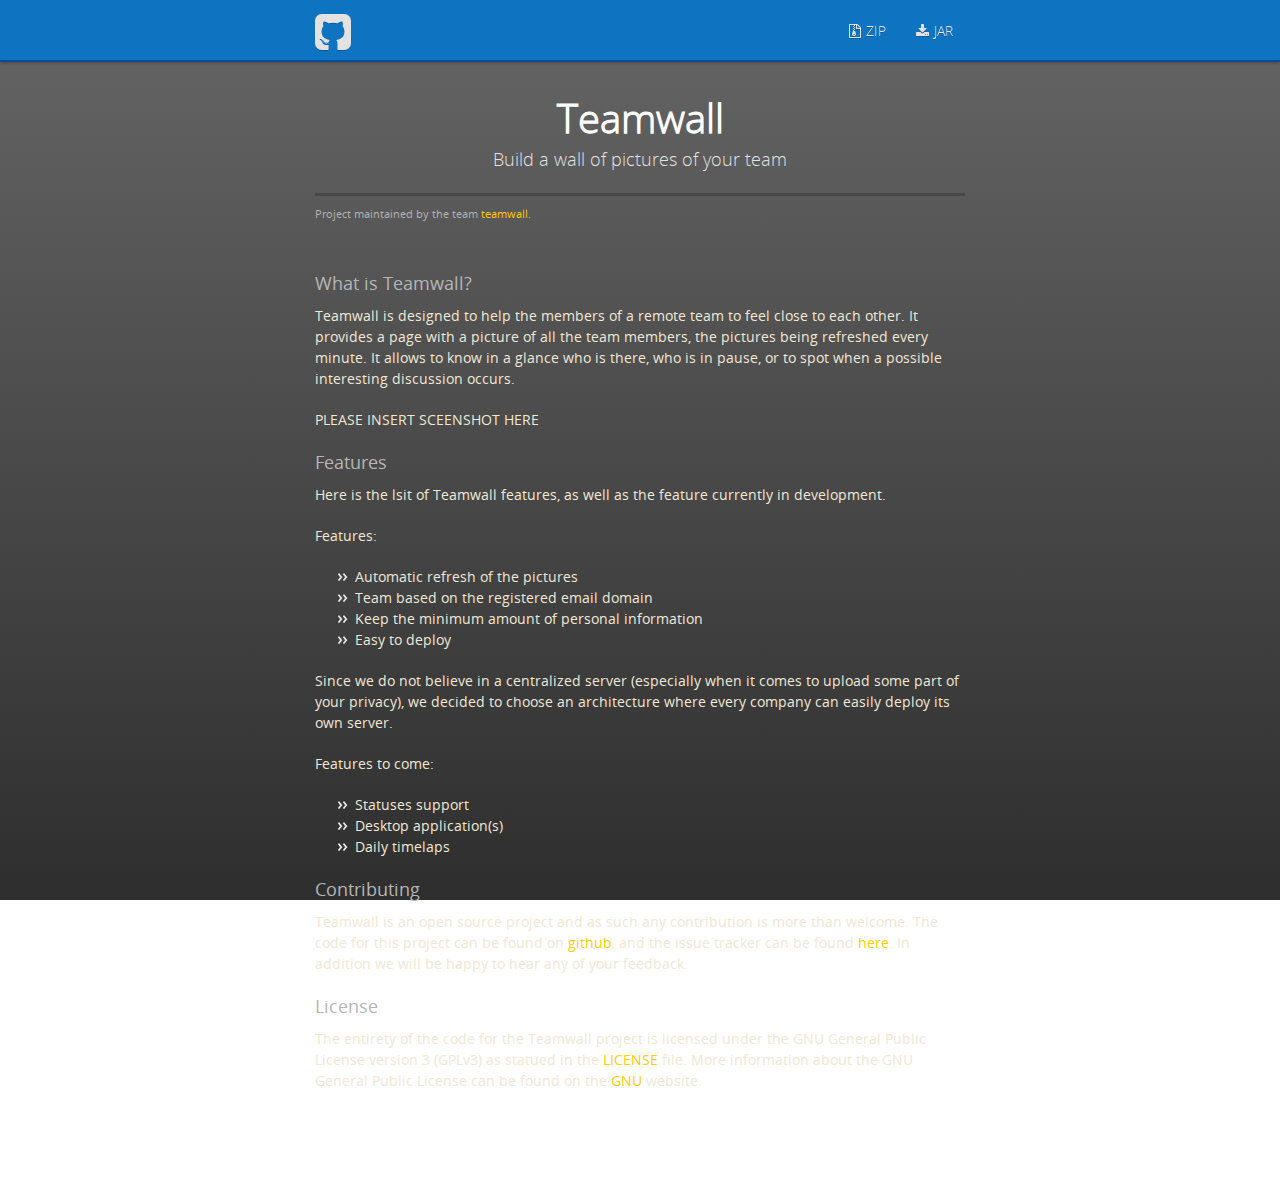
==== index.html @ 94a06882 "Move the website" ====
<!doctype html>
<html>
  <head>
    <meta charset="utf-8">
    <meta http-equiv="X-UA-Compatible" content="chrome=1">
    <title>Teamwall</title>
    <link rel="stylesheet" href="stylesheets/styles.css">
    <link rel="stylesheet" href="stylesheets/pygment_trac.css">
    <link href="lib/font-awesome-4.2.0/css/font-awesome.min.css" rel="stylesheet">
    <script src="https://ajax.googleapis.com/ajax/libs/jquery/1.7.1/jquery.min.js"></script>
    <script src="javascripts/respond.js"></script>
    <!--[if lt IE 9]>
      <script src="//html5shiv.googlecode.com/svn/trunk/html5.js"></script>
    <![endif]-->
    <!--[if lt IE 8]>
    <link rel="stylesheet" href="stylesheets/ie.css">
    <![endif]-->
    <meta name="viewport" content="width=device-width, initial-scale=1, user-scalable=no">

  </head>
  <body>
      <div id="header">
        <nav>
          <li class="fork"><a class="big-github-icon" href="https://github.com/teamwall/teamwall"><i class="fa fa-github-square fa-3x"></i></a></li>
          <li class="downloads"><a href="https://www.google.com"><i class="fa fa-download"></i>JAR</a></li>
          <li class="downloads"><a href="https://github.com/teamwall/teamwall/zipball/master"><i class="fa fa-file-archive-o"></i>ZIP</a></li>
        </nav>
      </div><!-- end header -->

    <div class="wrapper">

      <section>
        <div id="title">
          <h1>Teamwall</h1>
          <p>Build a wall of pictures of your team</p>
          <hr>
          <span class="credits left">Project maintained by the team <a href="https://github.com/orgs/teamwall/people">teamwall</a>.</span>
        </div>

        <h3><a id="teamwall" class="anchor" href="#teamwall" aria-hidden="true"><span class="octicon octicon-link"></span></a>What is Teamwall?</h3>

<p>Teamwall is designed to help the members of a remote team to feel close to each other. It provides a page with a picture of all the team members, the pictures being refreshed every minute. It allows to know in a glance who is there, who is in pause, or to spot when a possible interesting discussion occurs.</p>

<p>PLEASE INSERT SCEENSHOT HERE</p>
        
<h3><a id="features" class="anchor" href="#features" aria-hidden="true"><span class="octicon octicon-link"></span></a>Features</h3>
        
<p>Here is the lsit of Teamwall features, as well as the feature currently in development.</p>
<p>Features:</p>
<ul>
  <li>Automatic refresh of the pictures</li>
  <li>Team based on the registered email domain</li>
  <li>Keep the minimum amount of personal information</li>
  <li>Easy to deploy</li>
</ul>
      
<p>Since we do not believe in a centralized server (especially when it comes to upload some part of your privacy), we decided to choose an architecture where every company can easily deploy its own server.</p>
        
<p>Features to come:</p>
<ul>
  <li>Statuses support</li>
  <li>Desktop application(s)</li>
  <li>Daily timelaps</li>
</ul>

<h3>
<a id="contributing" class="anchor" href="#contributing" aria-hidden="true"><span class="octicon octicon-link"></span></a>Contributing</h3>

<p>Teamwall is an open source project and as such any contribution is more than welcome. The code for this project can be found on <a href="https://github.com/teamwall/teamwall">github</a>, and the issue tracker can be found <a href="http://teamwall.myjetbrains.com/">here</a>. In addition we will be happy to hear any of your feedback.</p>

<h3>
<a id="license" class="anchor" href="#license" aria-hidden="true"><span class="octicon octicon-link"></span></a>License</h3>

<p>The entirety of the code for the Teamwall project is licensed under the GNU General Public License version 3 (GPLv3) as statued in the <a href="https://github.com/teamwall/teamwall/blob/develop/LICENSE.md">LICENSE</a> file. More information about the GNU General Public License can be found on the <a href="http://www.gnu.org/copyleft/gpl.html">GNU</a> website.</p>
      </section>

    </div>
    <!--[if !IE]><script>fixScale(document);</script><![endif]-->
    
  </body>
</html>
---- stylesheets/styles.css ----
@font-face {
  font-family: 'OpenSansLight';
  src: url("../fonts/OpenSans-Light-webfont.eot");
  src: url("../fonts/OpenSans-Light-webfont.eot?#iefix") format("embedded-opentype"), url("../fonts/OpenSans-Light-webfont.woff") format("woff"), url("../fonts/OpenSans-Light-webfont.ttf") format("truetype"), url("../fonts/OpenSans-Light-webfont.svg#OpenSansLight") format("svg");
  font-weight: normal;
  font-style: normal;
}

@font-face {
  font-family: 'OpenSansLightItalic';
  src: url("../fonts/OpenSans-LightItalic-webfont.eot");
  src: url("../fonts/OpenSans-LightItalic-webfont.eot?#iefix") format("embedded-opentype"), url("../fonts/OpenSans-LightItalic-webfont.woff") format("woff"), url("../fonts/OpenSans-LightItalic-webfont.ttf") format("truetype"), url("../fonts/OpenSans-LightItalic-webfont.svg#OpenSansLightItalic") format("svg");
  font-weight: normal;
  font-style: normal;
}

@font-face {
  font-family: 'OpenSansRegular';
  src: url("../fonts/OpenSans-Regular-webfont.eot");
  src: url("../fonts/OpenSans-Regular-webfont.eot?#iefix") format("embedded-opentype"), url("../fonts/OpenSans-Regular-webfont.woff") format("woff"), url("../fonts/OpenSans-Regular-webfont.ttf") format("truetype"), url("../fonts/OpenSans-Regular-webfont.svg#OpenSansRegular") format("svg");
  font-weight: normal;
  font-style: normal;
  -webkit-font-smoothing: antialiased;
}

@font-face {
  font-family: 'OpenSansItalic';
  src: url("../fonts/OpenSans-Italic-webfont.eot");
  src: url("../fonts/OpenSans-Italic-webfont.eot?#iefix") format("embedded-opentype"), url("../fonts/OpenSans-Italic-webfont.woff") format("woff"), url("../fonts/OpenSans-Italic-webfont.ttf") format("truetype"), url("../fonts/OpenSans-Italic-webfont.svg#OpenSansItalic") format("svg");
  font-weight: normal;
  font-style: normal;
  -webkit-font-smoothing: antialiased;
}

@font-face {
  font-family: 'OpenSansSemibold';
  src: url("../fonts/OpenSans-Semibold-webfont.eot");
  src: url("../fonts/OpenSans-Semibold-webfont.eot?#iefix") format("embedded-opentype"), url("../fonts/OpenSans-Semibold-webfont.woff") format("woff"), url("../fonts/OpenSans-Semibold-webfont.ttf") format("truetype"), url("../fonts/OpenSans-Semibold-webfont.svg#OpenSansSemibold") format("svg");
  font-weight: normal;
  font-style: normal;
  -webkit-font-smoothing: antialiased;
}

@font-face {
  font-family: 'OpenSansSemiboldItalic';
  src: url("../fonts/OpenSans-SemiboldItalic-webfont.eot");
  src: url("../fonts/OpenSans-SemiboldItalic-webfont.eot?#iefix") format("embedded-opentype"), url("../fonts/OpenSans-SemiboldItalic-webfont.woff") format("woff"), url("../fonts/OpenSans-SemiboldItalic-webfont.ttf") format("truetype"), url("../fonts/OpenSans-SemiboldItalic-webfont.svg#OpenSansSemiboldItalic") format("svg");
  font-weight: normal;
  font-style: normal;
  -webkit-font-smoothing: antialiased;
}

@font-face {
  font-family: 'OpenSansBold';
  src: url("../fonts/OpenSans-Bold-webfont.eot");
  src: url("../fonts/OpenSans-Bold-webfont.eot?#iefix") format("embedded-opentype"), url("../fonts/OpenSans-Bold-webfont.woff") format("woff"), url("../fonts/OpenSans-Bold-webfont.ttf") format("truetype"), url("../fonts/OpenSans-Bold-webfont.svg#OpenSansBold") format("svg");
  font-weight: normal;
  font-style: normal;
  -webkit-font-smoothing: antialiased;
}

@font-face {
  font-family: 'OpenSansBoldItalic';
  src: url("../fonts/OpenSans-BoldItalic-webfont.eot");
  src: url("../fonts/OpenSans-BoldItalic-webfont.eot?#iefix") format("embedded-opentype"), url("../fonts/OpenSans-BoldItalic-webfont.woff") format("woff"), url("../fonts/OpenSans-BoldItalic-webfont.ttf") format("truetype"), url("../fonts/OpenSans-BoldItalic-webfont.svg#OpenSansBoldItalic") format("svg");
  font-weight: normal;
  font-style: normal;
  -webkit-font-smoothing: antialiased;
}

/* normalize.css 2012-02-07T12:37 UTC - http://github.com/necolas/normalize.css */
/* =============================================================================
   HTML5 display definitions
   ========================================================================== */
/*
 * Corrects block display not defined in IE6/7/8/9 & FF3
 */
article,
aside,
details,
figcaption,
figure,
footer,
header,
hgroup,
nav,
section,
summary {
  display: block;
}

/*
 * Corrects inline-block display not defined in IE6/7/8/9 & FF3
 */
audio,
canvas,
video {
  display: inline-block;
  *display: inline;
  *zoom: 1;
}

/*
 * Prevents modern browsers from displaying 'audio' without controls
 */
audio:not([controls]) {
  display: none;
}

/*
 * Addresses styling for 'hidden' attribute not present in IE7/8/9, FF3, S4
 * Known issue: no IE6 support
 */
[hidden] {
  display: none;
}

/* =============================================================================
   Base
   ========================================================================== */
/*
 * 1. Corrects text resizing oddly in IE6/7 when body font-size is set using em units
 *    http://clagnut.com/blog/348/#c790
 * 2. Prevents iOS text size adjust after orientation change, without disabling user zoom
 *    www.456bereastreet.com/archive/201012/controlling_text_size_in_safari_for_ios_without_disabling_user_zoom/
 */
html {
  font-size: 100%;
  /* 1 */
  -webkit-text-size-adjust: 100%;
  /* 2 */
  -ms-text-size-adjust: 100%;
  /* 2 */
}

/*
 * Addresses font-family inconsistency between 'textarea' and other form elements.
 */
html,
button,
input,
select,
textarea {
  font-family: sans-serif;
}

/*
 * Addresses margins handled incorrectly in IE6/7
 */
body {
  margin: 0;
}

/* =============================================================================
   Links
   ========================================================================== */
/*
 * Addresses outline displayed oddly in Chrome
 */
a:focus {
  outline: thin dotted;
}

/*
 * Improves readability when focused and also mouse hovered in all browsers
 * people.opera.com/patrickl/experiments/keyboard/test
 */
a:hover,
a:active {
  outline: 0;
}

/* =============================================================================
   Typography
   ========================================================================== */
/*
 * Addresses font sizes and margins set differently in IE6/7
 * Addresses font sizes within 'section' and 'article' in FF4+, Chrome, S5
 */
h1 {
  font-size: 2em;
  margin: 0.67em 0;
}

h2 {
  font-size: 1.5em;
  margin: 0.83em 0;
}

h3 {
  font-size: 1.17em;
  margin: 1em 0;
}

h4 {
  font-size: 1em;
  margin: 1.33em 0;
}

h5 {
  font-size: 0.83em;
  margin: 1.67em 0;
}

h6 {
  font-size: 0.75em;
  margin: 2.33em 0;
}

/*
 * Addresses styling not present in IE7/8/9, S5, Chrome
 */
abbr[title] {
  border-bottom: 1px dotted;
}

/*
 * Addresses style set to 'bolder' in FF3+, S4/5, Chrome
*/
b,
strong {
  font-weight: bold;
}

blockquote {
  margin: 1em 40px;
}

/*
 * Addresses styling not present in S5, Chrome
 */
dfn {
  font-style: italic;
}

/*
 * Addresses styling not present in IE6/7/8/9
 */
mark {
  background: #ff0;
  color: #000;
}

/*
 * Addresses margins set differently in IE6/7
 */
p,
pre {
  margin: 1em 0;
}

/*
 * Corrects font family set oddly in IE6, S4/5, Chrome
 * en.wikipedia.org/wiki/User:Davidgothberg/Test59
 */
pre,
code,
kbd,
samp {
  font-family: monospace, serif;
  _font-family: 'courier new', monospace;
  font-size: 1em;
}

/*
 * 1. Addresses CSS quotes not supported in IE6/7
 * 2. Addresses quote property not supported in S4
 */
/* 1 */
q {
  quotes: none;
}

/* 2 */
q:before,
q:after {
  content: '';
  content: none;
}

small {
  font-size: 75%;
}

/*
 * Prevents sub and sup affecting line-height in all browsers
 * gist.github.com/413930
 */
sub,
sup {
  font-size: 75%;
  line-height: 0;
  position: relative;
  vertical-align: baseline;
}

sup {
  top: -0.5em;
}

sub {
  bottom: -0.25em;
}

/* =============================================================================
   Lists
   ========================================================================== */
/*
 * Addresses margins set differently in IE6/7
 */
dl,
menu,
ol,
ul {
  margin: 1em 0;
}

dd {
  margin: 0 0 0 40px;
}

/*
 * Addresses paddings set differently in IE6/7
 */
menu,
ol,
ul {
  padding: 0 0 0 40px;
}

/*
 * Corrects list images handled incorrectly in IE7
 */
nav ul,
nav ol {
  list-style: none;
  list-style-image: none;
}

/* =============================================================================
   Embedded content
   ========================================================================== */
/*
 * 1. Removes border when inside 'a' element in IE6/7/8/9, FF3
 * 2. Improves image quality when scaled in IE7
 *    code.flickr.com/blog/2008/11/12/on-ui-quality-the-little-things-client-side-image-resizing/
 */
img {
  border: 0;
  /* 1 */
  -ms-interpolation-mode: bicubic;
  /* 2 */
}

/*
 * Corrects overflow displayed oddly in IE9
 */
svg:not(:root) {
  overflow: hidden;
}

/* =============================================================================
   Figures
   ========================================================================== */
/*
 * Addresses margin not present in IE6/7/8/9, S5, O11
 */
figure {
  margin: 0;
}

/* =============================================================================
   Forms
   ========================================================================== */
/*
 * Corrects margin displayed oddly in IE6/7
 */
form {
  margin: 0;
}

/*
 * Define consistent border, margin, and padding
 */
fieldset {
  border: 1px solid #c0c0c0;
  margin: 0 2px;
  padding: 0.35em 0.625em 0.75em;
}

/*
 * 1. Corrects color not being inherited in IE6/7/8/9
 * 2. Corrects text not wrapping in FF3 
 * 3. Corrects alignment displayed oddly in IE6/7
 */
legend {
  border: 0;
  /* 1 */
  padding: 0;
  white-space: normal;
  /* 2 */
  *margin-left: -7px;
  /* 3 */
}

/*
 * 1. Corrects font size not being inherited in all browsers
 * 2. Addresses margins set differently in IE6/7, FF3+, S5, Chrome
 * 3. Improves appearance and consistency in all browsers
 */
button,
input,
select,
textarea {
  font-size: 100%;
  /* 1 */
  margin: 0;
  /* 2 */
  vertical-align: baseline;
  /* 3 */
  *vertical-align: middle;
  /* 3 */
}

/*
 * Addresses FF3/4 setting line-height on 'input' using !important in the UA stylesheet
 */
button,
input {
  line-height: normal;
  /* 1 */
}

/*
 * 1. Improves usability and consistency of cursor style between image-type 'input' and others
 * 2. Corrects inability to style clickable 'input' types in iOS
 * 3. Removes inner spacing in IE7 without affecting normal text inputs
 *    Known issue: inner spacing remains in IE6
 */
button,
input[type="button"],
input[type="reset"],
input[type="submit"] {
  cursor: pointer;
  /* 1 */
  -webkit-appearance: button;
  /* 2 */
  *overflow: visible;
  /* 3 */
}

/*
 * Re-set default cursor for disabled elements
 */
button[disabled],
input[disabled] {
  cursor: default;
}

/*
 * 1. Addresses box sizing set to content-box in IE8/9
 * 2. Removes excess padding in IE8/9
 * 3. Removes excess padding in IE7
      Known issue: excess padding remains in IE6
 */
input[type="checkbox"],
input[type="radio"] {
  box-sizing: border-box;
  /* 1 */
  padding: 0;
  /* 2 */
  *height: 13px;
  /* 3 */
  *width: 13px;
  /* 3 */
}

/*
 * 1. Addresses appearance set to searchfield in S5, Chrome
 * 2. Addresses box-sizing set to border-box in S5, Chrome (include -moz to future-proof)
 */
input[type="search"] {
  -webkit-appearance: textfield;
  /* 1 */
  -moz-box-sizing: content-box;
  -webkit-box-sizing: content-box;
  /* 2 */
  box-sizing: content-box;
}

/*
 * Removes inner padding and search cancel button in S5, Chrome on OS X
 */
input[type="search"]::-webkit-search-decoration,
input[type="search"]::-webkit-search-cancel-button {
  -webkit-appearance: none;
}

/*
 * Removes inner padding and border in FF3+
 * www.sitepen.com/blog/2008/05/14/the-devils-in-the-details-fixing-dojos-toolbar-buttons/
 */
button::-moz-focus-inner,
input::-moz-focus-inner {
  border: 0;
  padding: 0;
}

/*
 * 1. Removes default vertical scrollbar in IE6/7/8/9
 * 2. Improves readability and alignment in all browsers
 */
textarea {
  overflow: auto;
  /* 1 */
  vertical-align: top;
  /* 2 */
}

/* =============================================================================
   Tables
   ========================================================================== */
/*
 * Remove most spacing between table cells
 */
table {
  border-collapse: collapse;
  border-spacing: 0;
}

body {
  padding: 0px 0 20px 0px;
  margin: 0px;
  font: 14px/1.5 "OpenSansRegular", "Helvetica Neue", Helvetica, Arial, sans-serif;
  color: #f0e7d5;
  font-weight: normal;
  background: #666666;
  background-attachment: fixed !important;
  background: -webkit-gradient(linear, 50% 0%, 50% 100%, color-stop(0%, #666666), color-stop(100%, #2e2e2e));
  background: -webkit-linear-gradient(#666666, #2e2e2e);
  background: -moz-linear-gradient(#666666, #2e2e2e);
  background: -o-linear-gradient(#666666, #2e2e2e);
  background: -ms-linear-gradient(#666666, #2e2e2e);
  background: linear-gradient(#666666, #2e2e2e);
}

h1, h2, h3, h4, h5, h6 {
  color: #e8e8e8;
  margin: 0 0 10px;
  font-family: 'OpenSansRegular', "Helvetica Neue", Helvetica, Arial, sans-serif;
  font-weight: normal;
}

p, ul, ol, table, pre, dl {
  margin: 0 0 20px;
}

h1, h2, h3 {
  line-height: 1.1;
}

h1 {
  font-size: 28px;
}

h2 {
  font-size: 24px;
}

h4, h5, h6 {
  color: #e8e8e8;
}

h3 {
  font-size: 18px;
  line-height: 24px;
  font-family: 'OpenSansRegular', "Helvetica Neue", Helvetica, Arial, sans-serif !important;
  font-weight: normal;
  color: #b6b6b6;
}

a {
  color: #ffcc00;
  font-weight: 400;
  text-decoration: none;
}
a:hover {
  color: #ffeb9b;
}

a small {
  font-size: 11px;
  color: #666;
  margin-top: -0.6em;
  display: block;
}

ul {
  list-style-image: url("../images/bullet.png");
}

strong {
  font-family: 'OpenSansBold', "Helvetica Neue", Helvetica, Arial, sans-serif !important;
  font-weight: normal;
}

.wrapper {
  max-width: 650px;
  margin: 0 auto;
  position: relative;
  padding: 0 20px;
}

@media(max-width: 480px) {
  .wrapper {
    margin-top: -60px; 
  }
}

section img {
  max-width: 100%;
}

blockquote {
  border-left: 3px solid #ffcc00;
  margin: 0;
  padding: 0 0 0 20px;
  font-style: italic;
}

code {
  font-family: "Lucida Sans", Monaco, Bitstream Vera Sans Mono, Lucida Console, Terminal;
  color: #efefef;
  font-size: 13px;
  margin: 0 4px;
  padding: 4px 6px;
  -moz-border-radius: 2px;
  -webkit-border-radius: 2px;
  -o-border-radius: 2px;
  -ms-border-radius: 2px;
  -khtml-border-radius: 2px;
  border-radius: 2px;
}

pre {
  padding: 8px 15px;
  background: #2b2b2b;
  -moz-border-radius: 2px;
  -webkit-border-radius: 2px;
  -o-border-radius: 2px;
  -ms-border-radius: 2px;
  -khtml-border-radius: 2px;
  border-radius: 2px;
  border: 1px solid #121212;
  -moz-box-shadow: inset 0 1px 3px rgba(0, 0, 0, 0.3);
  -webkit-box-shadow: inset 0 1px 3px rgba(0, 0, 0, 0.3);
  -o-box-shadow: inset 0 1px 3px rgba(0, 0, 0, 0.3);
  box-shadow: inset 0 1px 3px rgba(0, 0, 0, 0.3);
  overflow: auto;
  overflow-y: hidden;
}
pre code {
  color: #abb7c5;
  text-shadow: 0px 1px 0px #000;
  margin: 0;
  padding: 0;
}

table {
  width: 100%;
  border-collapse: collapse;
}

th {
  text-align: left;
  padding: 5px 10px;
  border-bottom: 1px solid #434343;
  color: #b6b6b6;
  font-family: 'OpenSansSemibold', "Helvetica Neue", Helvetica, Arial, sans-serif !important;
  font-weight: normal;
}

td {
  text-align: left;
  padding: 5px 10px;
  border-bottom: 1px solid #434343;
}

hr {
  border: 0;
  outline: none;
  height: 3px;
  background: #484848;
  margin: 0 0 20px;
}

dt {
  color: #F0E7D5;
  font-family: 'OpenSansSemibold', "Helvetica Neue", Helvetica, Arial, sans-serif !important;
  font-weight: normal;
}

#header {
  z-index: 100;
  left: 0;
  top: 0px;
  height: 60px;
  width: 100%;
  position: fixed;
  background: #0e73c0;
  border-bottom: 2px solid rgba(11, 71, 150, 0.9);
  -moz-box-shadow: 0px 1px 3px rgba(0, 0, 0, 0.25);
  -webkit-box-shadow: 0px 1px 3px rgba(0, 0, 0, 0.25);
  -o-box-shadow: 0px 1px 3px rgba(0, 0, 0, 0.25);
  box-shadow: 0px 1px 3px rgba(0, 0, 0, 0.25);
}

@media(max-width: 480px) {
  #header {
    display: none;
  }
}

#header nav {
  max-width: 650px;
  margin: 0 auto;
  padding: 0 10px;
  background: blue;
  margin: 6px auto;
}
#header nav li {
  font-family: 'OpenSansLight', "Helvetica Neue", Helvetica, Arial, sans-serif;
  font-weight: normal;
  list-style: none;
  display: inline;
  color: white;
  line-height: 50px;
  text-shadow: 0px 1px 0px rgba(0, 0, 0, 0.2);
  font-size: 14px;
}
#header nav li a {
  color: #e2e2e2;
  border: 0 none;
  background: transparent;
  padding: 10px 12px;
  margin-top: 6px;
  line-height: 14px;
  font-size: 14px;
  display: inline-block;
  text-align: center;
}
#header nav li a i {
  padding-right: 5px;
}
#header nav li a:hover {
  color: white;
}
#header nav li.fork {
  float: left;
  margin-left: 0px;
}
#header nav li.downloads {
  float: right;
  margin-left: 6px;
}
#header nav li.title {
  float: right;
  margin-right: 10px;
  font-size: 11px;
}

section {
  max-width: 650px;
  padding: 30px 0px 50px 0px;
  margin: 20px 0;
  margin-top: 70px;
}
section #title {
  border: 0;
  outline: none;
  margin: 0 0 50px 0;
  padding: 0 0 5px 0;
}
section #title h1 {
  color: #ffffff;
  font-family: 'OpenSansLight', "Helvetica Neue", Helvetica, Arial, sans-serif;
  font-weight: bold;
  font-size: 40px;
  text-align: center;
  line-height: 36px;
}
section #title p {
  color: #e5e4e1;
  font-family: 'OpenSansLight', "Helvetica Neue", Helvetica, Arial, sans-serif;
  font-weight: normal;
  font-size: 18px;
  text-align: center;
}
section #title .credits {
  font-size: 11px;
  font-family: 'OpenSansRegular', "Helvetica Neue", Helvetica, Arial, sans-serif;
  font-weight: normal;
  color: #b2b2b2;
  margin-top: -10px;
}
section #title .credits.left {
  float: left;
}
section #title .credits.right {
  float: right;
}

@media print, screen and (max-width: 720px) {
  #title .credits {
    display: block;
    width: 100%;
    line-height: 30px;
    text-align: center;
  }
  #title .credits .left {
    float: none;
    display: block;
  }
  #title .credits .right {
    float: none;
    display: block;
  }
}
@media print, screen and (max-width: 480px) {
  #header {
    margin-top: -20px;
  }

  section {
    margin-top: 40px;
  }

  nav {
    display: none;
  }
}



#header nav li a.big-github-icon {
  padding: 0;
}

#header nav li a.big-github-icon i {
  padding: 0;
}
---- stylesheets/pygment_trac.css ----
.highlight .hll { background-color: #404040 }
.highlight  { color: #d0d0d0 }
.highlight .c { color: #999999; font-style: italic } /* Comment */
.highlight .err { color: #a61717; background-color: #e3d2d2 } /* Error */
.highlight .g { color: #d0d0d0 } /* Generic */
.highlight .k { color: #6ab825; font-weight: normal } /* Keyword */
.highlight .l { color: #d0d0d0 } /* Literal */
.highlight .n { color: #d0d0d0 } /* Name */
.highlight .o { color: #d0d0d0 } /* Operator */
.highlight .x { color: #d0d0d0 } /* Other */
.highlight .p { color: #d0d0d0 } /* Punctuation */
.highlight .cm { color: #999999; font-style: italic } /* Comment.Multiline */
.highlight .cp { color: #cd2828; font-weight: normal } /* Comment.Preproc */
.highlight .c1 { color: #999999; font-style: italic } /* Comment.Single */
.highlight .cs { color: #e50808; font-weight: normal; background-color: #520000 } /* Comment.Special */
.highlight .gd { color: #d22323 } /* Generic.Deleted */
.highlight .ge { color: #d0d0d0; font-style: italic } /* Generic.Emph */
.highlight .gr { color: #d22323 } /* Generic.Error */
.highlight .gh { color: #ffffff; font-weight: normal } /* Generic.Heading */
.highlight .gi { color: #589819 } /* Generic.Inserted */
.highlight .go { color: #cccccc } /* Generic.Output */
.highlight .gp { color: #aaaaaa } /* Generic.Prompt */
.highlight .gs { color: #d0d0d0; font-weight: normal } /* Generic.Strong */
.highlight .gu { color: #ffffff; text-decoration: underline } /* Generic.Subheading */
.highlight .gt { color: #d22323 } /* Generic.Traceback */
.highlight .kc { color: #6ab825; font-weight: normal } /* Keyword.Constant */
.highlight .kd { color: #6ab825; font-weight: normal } /* Keyword.Declaration */
.highlight .kn { color: #6ab825; font-weight: normal } /* Keyword.Namespace */
.highlight .kp { color: #6ab825 } /* Keyword.Pseudo */
.highlight .kr { color: #6ab825; font-weight: normal } /* Keyword.Reserved */
.highlight .kt { color: #6ab825; font-weight: normal } /* Keyword.Type */
.highlight .ld { color: #d0d0d0 } /* Literal.Date */
.highlight .m { color: #3677a9 } /* Literal.Number */
.highlight .s { color: #9dd5f1 } /* Literal.String */
.highlight .na { color: #bbbbbb } /* Name.Attribute */
.highlight .nb { color: #24909d } /* Name.Builtin */
.highlight .nc { color: #447fcf; text-decoration: underline } /* Name.Class */
.highlight .no { color: #40ffff } /* Name.Constant */
.highlight .nd { color: #ffa500 } /* Name.Decorator */
.highlight .ni { color: #d0d0d0 } /* Name.Entity */
.highlight .ne { color: #bbbbbb } /* Name.Exception */
.highlight .nf { color: #447fcf } /* Name.Function */
.highlight .nl { color: #d0d0d0 } /* Name.Label */
.highlight .nn { color: #447fcf; text-decoration: underline } /* Name.Namespace */
.highlight .nx { color: #d0d0d0 } /* Name.Other */
.highlight .py { color: #d0d0d0 } /* Name.Property */
.highlight .nt { color: #6ab825;} /* Name.Tag */
.highlight .nv { color: #40ffff } /* Name.Variable */
.highlight .ow { color: #6ab825; font-weight: normal } /* Operator.Word */
.highlight .w { color: #666666 } /* Text.Whitespace */
.highlight .mf { color: #3677a9 } /* Literal.Number.Float */
.highlight .mh { color: #3677a9 } /* Literal.Number.Hex */
.highlight .mi { color: #3677a9 } /* Literal.Number.Integer */
.highlight .mo { color: #3677a9 } /* Literal.Number.Oct */
.highlight .sb { color: #9dd5f1 } /* Literal.String.Backtick */
.highlight .sc { color: #9dd5f1 } /* Literal.String.Char */
.highlight .sd { color: #9dd5f1 } /* Literal.String.Doc */
.highlight .s2 { color: #9dd5f1 } /* Literal.String.Double */
.highlight .se { color: #9dd5f1 } /* Literal.String.Escape */
.highlight .sh { color: #9dd5f1 } /* Literal.String.Heredoc */
.highlight .si { color: #9dd5f1 } /* Literal.String.Interpol */
.highlight .sx { color: #ffa500 } /* Literal.String.Other */
.highlight .sr { color: #9dd5f1 } /* Literal.String.Regex */
.highlight .s1 { color: #9dd5f1 } /* Literal.String.Single */
.highlight .ss { color: #9dd5f1 } /* Literal.String.Symbol */
.highlight .bp { color: #24909d } /* Name.Builtin.Pseudo */
.highlight .vc { color: #40ffff } /* Name.Variable.Class */
.highlight .vg { color: #40ffff } /* Name.Variable.Global */
.highlight .vi { color: #40ffff } /* Name.Variable.Instance */
.highlight .il { color: #3677a9 } /* Literal.Number.Integer.Long */
---- stylesheets/ie.css ----
nav {
  display: none;
}
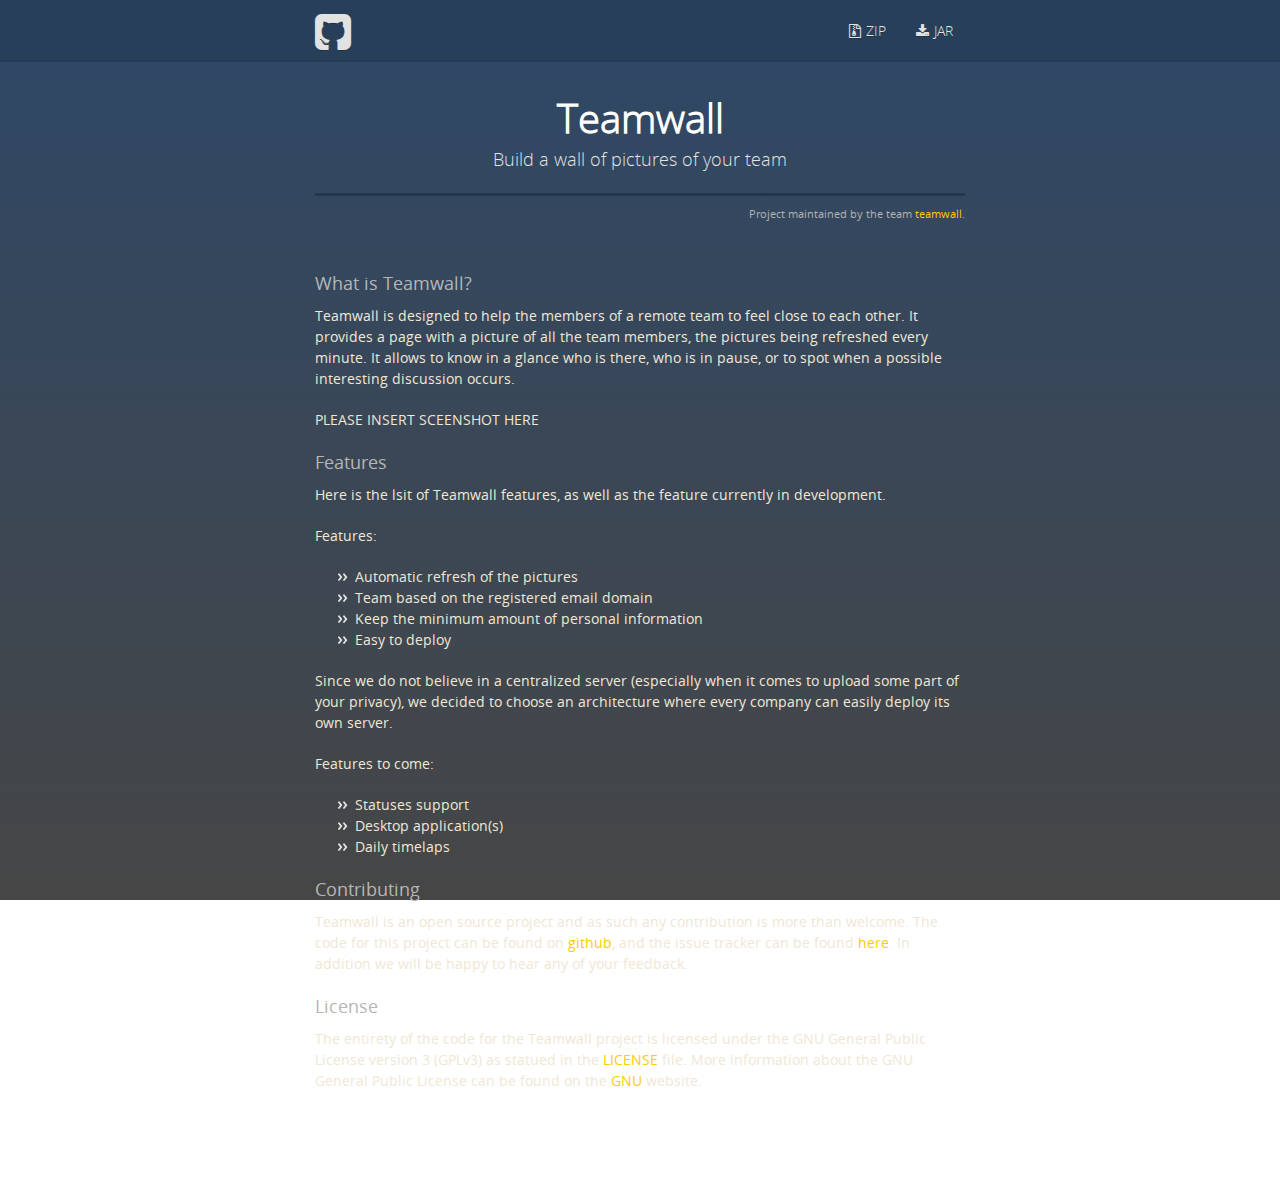
==== commit 134d03ae: "Goes for a more blue page" ====
--- a/index.html
+++ b/index.html
@@ -34,7 +34,7 @@
           <h1>Teamwall</h1>
           <p>Build a wall of pictures of your team</p>
           <hr>
-          <span class="credits left">Project maintained by the team <a href="https://github.com/orgs/teamwall/people">teamwall</a>.</span>
+          <span class="credits right">Project maintained by the team <a href="https://github.com/orgs/teamwall/people">teamwall</a>.</span>
         </div>
 
         <h3><a id="teamwall" class="anchor" href="#teamwall" aria-hidden="true"><span class="octicon octicon-link"></span></a>What is Teamwall?</h3>
--- a/stylesheets/styles.css
+++ b/stylesheets/styles.css
@@ -534,14 +534,14 @@
   font: 14px/1.5 "OpenSansRegular", "Helvetica Neue", Helvetica, Arial, sans-serif;
   color: #f0e7d5;
   font-weight: normal;
-  background: #666666;
+  background: #2e4867;
   background-attachment: fixed !important;
-  background: -webkit-gradient(linear, 50% 0%, 50% 100%, color-stop(0%, #666666), color-stop(100%, #2e2e2e));
-  background: -webkit-linear-gradient(#666666, #2e2e2e);
-  background: -moz-linear-gradient(#666666, #2e2e2e);
-  background: -o-linear-gradient(#666666, #2e2e2e);
-  background: -ms-linear-gradient(#666666, #2e2e2e);
-  background: linear-gradient(#666666, #2e2e2e);
+  background: -webkit-gradient(linear, 50% 0%, 50% 100%, color-stop(0%, #2e4867), color-stop(100%, #464646));
+  background: -webkit-linear-gradient(#2e4867, #464646);
+  background: -moz-linear-gradient(#2e4867, #464646);
+  background: -o-linear-gradient(#2e4867, #464646);
+  background: -ms-linear-gradient(#2e4867, #464646);
+  background: linear-gradient(#2e4867, #464646);
 }
 
 h1, h2, h3, h4, h5, h6 {
@@ -690,7 +690,7 @@
   border: 0;
   outline: none;
   height: 3px;
-  background: #484848;
+  background: #22364e;
   margin: 0 0 20px;
 }
 
@@ -707,12 +707,8 @@
   height: 60px;
   width: 100%;
   position: fixed;
-  background: #0e73c0;
-  border-bottom: 2px solid rgba(11, 71, 150, 0.9);
-  -moz-box-shadow: 0px 1px 3px rgba(0, 0, 0, 0.25);
-  -webkit-box-shadow: 0px 1px 3px rgba(0, 0, 0, 0.25);
-  -o-box-shadow: 0px 1px 3px rgba(0, 0, 0, 0.25);
-  box-shadow: 0px 1px 3px rgba(0, 0, 0, 0.25);
+  background: #283f5a;
+  border-bottom: 2px solid rgba(36, 58, 88, 0.9);
 }
 
 @media(max-width: 480px) {
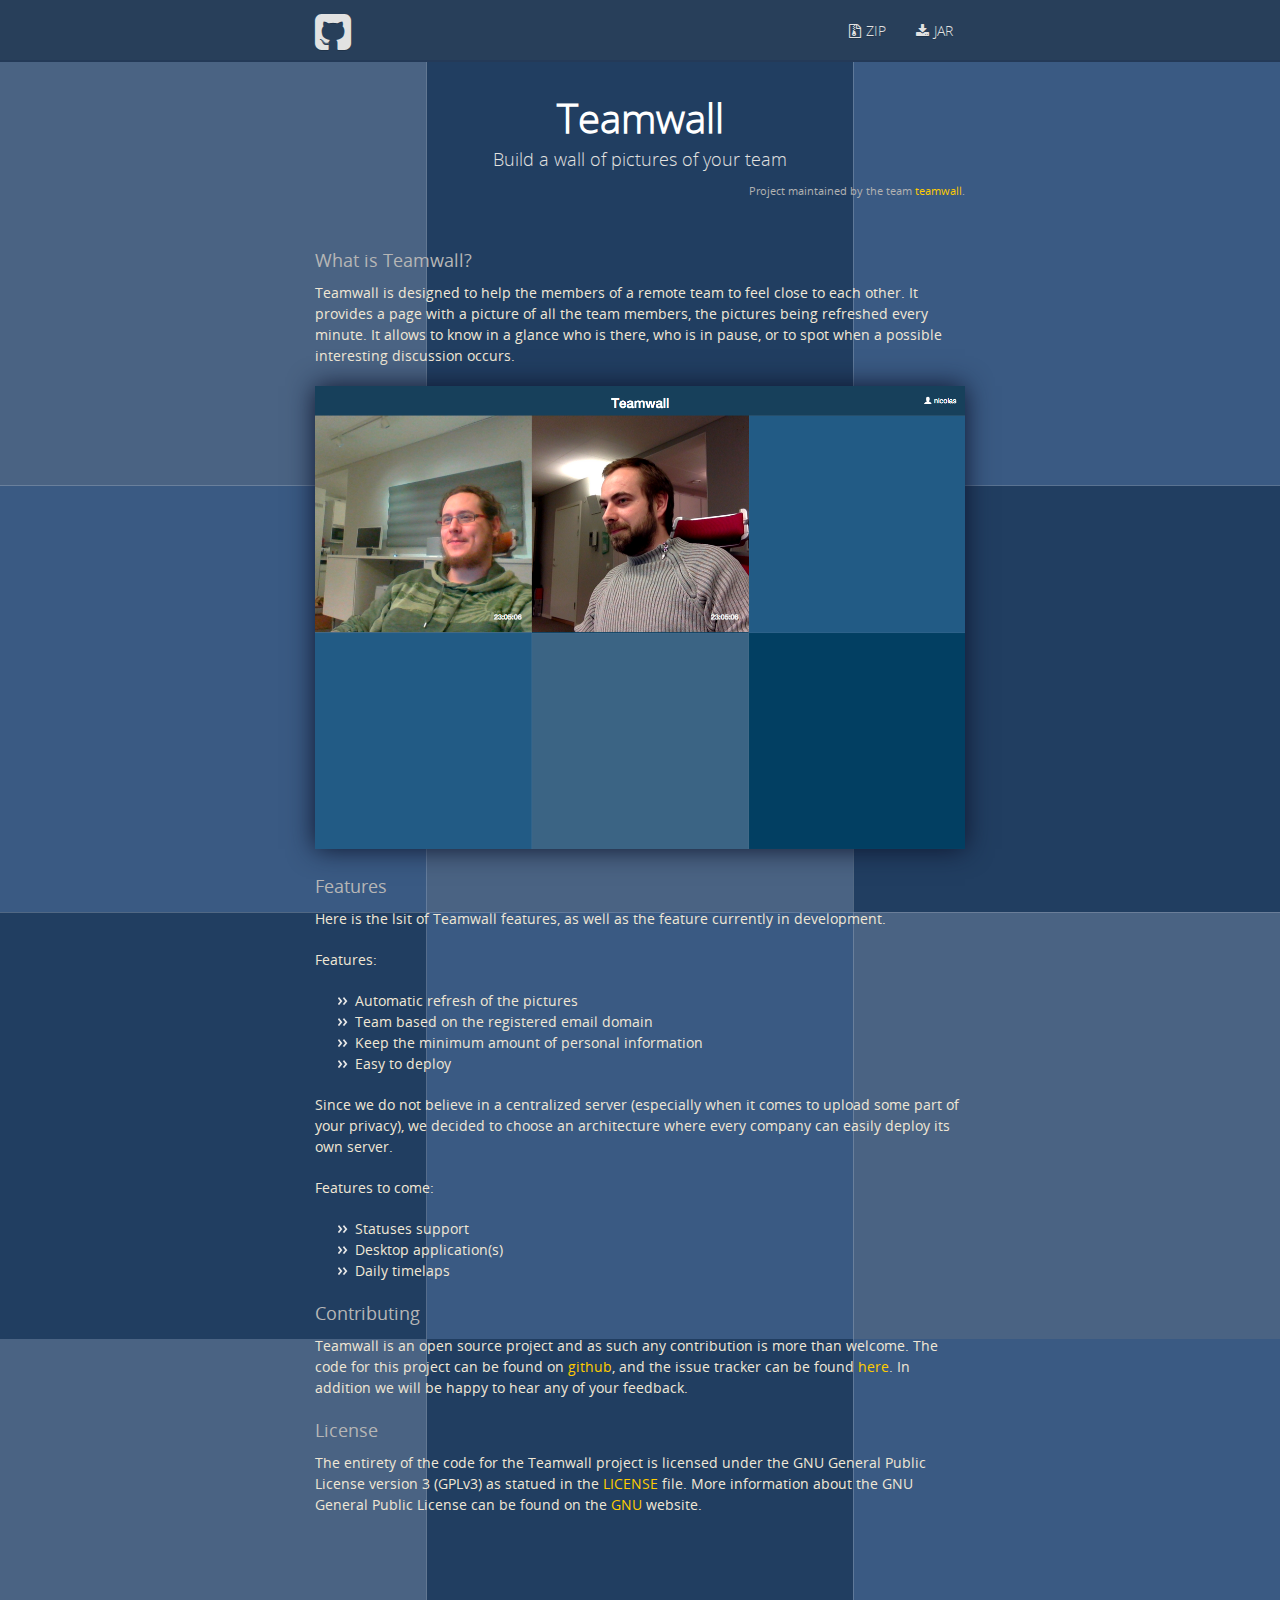
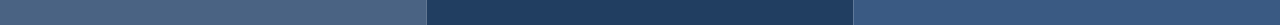
==== commit 8a48cd68: "Updates CSS to match the application" ====
--- a/index.html
+++ b/index.html
@@ -4,6 +4,7 @@
     <meta charset="utf-8">
     <meta http-equiv="X-UA-Compatible" content="chrome=1">
     <title>Teamwall</title>
+    <link rel="shortcut icon" href="images/favicon.png?v1"/>
     <link rel="stylesheet" href="stylesheets/styles.css">
     <link rel="stylesheet" href="stylesheets/pygment_trac.css">
     <link href="lib/font-awesome-4.2.0/css/font-awesome.min.css" rel="stylesheet">
@@ -33,7 +34,7 @@
         <div id="title">
           <h1>Teamwall</h1>
           <p>Build a wall of pictures of your team</p>
-          <hr>
+
           <span class="credits right">Project maintained by the team <a href="https://github.com/orgs/teamwall/people">teamwall</a>.</span>
         </div>
 
@@ -41,7 +42,7 @@
 
 <p>Teamwall is designed to help the members of a remote team to feel close to each other. It provides a page with a picture of all the team members, the pictures being refreshed every minute. It allows to know in a glance who is there, who is in pause, or to spot when a possible interesting discussion occurs.</p>
 
-<p>PLEASE INSERT SCEENSHOT HERE</p>
+<p><img class="screenshot" src="images/screenshot.png"></img></p>
         
 <h3><a id="features" class="anchor" href="#features" aria-hidden="true"><span class="octicon octicon-link"></span></a>Features</h3>
         
--- a/stylesheets/styles.css
+++ b/stylesheets/styles.css
@@ -534,14 +534,8 @@
   font: 14px/1.5 "OpenSansRegular", "Helvetica Neue", Helvetica, Arial, sans-serif;
   color: #f0e7d5;
   font-weight: normal;
-  background: #2e4867;
-  background-attachment: fixed !important;
-  background: -webkit-gradient(linear, 50% 0%, 50% 100%, color-stop(0%, #2e4867), color-stop(100%, #464646));
-  background: -webkit-linear-gradient(#2e4867, #464646);
-  background: -moz-linear-gradient(#2e4867, #464646);
-  background: -o-linear-gradient(#2e4867, #464646);
-  background: -ms-linear-gradient(#2e4867, #464646);
-  background: linear-gradient(#2e4867, #464646);
+  background: url("../images/background.png") repeat center 59px;
+  background-size: 100%;
 }
 
 h1, h2, h3, h4, h5, h6 {
@@ -845,3 +839,7 @@
 #header nav li a.big-github-icon i {
   padding: 0;
 }
+
+.screenshot {
+  box-shadow: 0px 0px 25px #0e162e;
+}
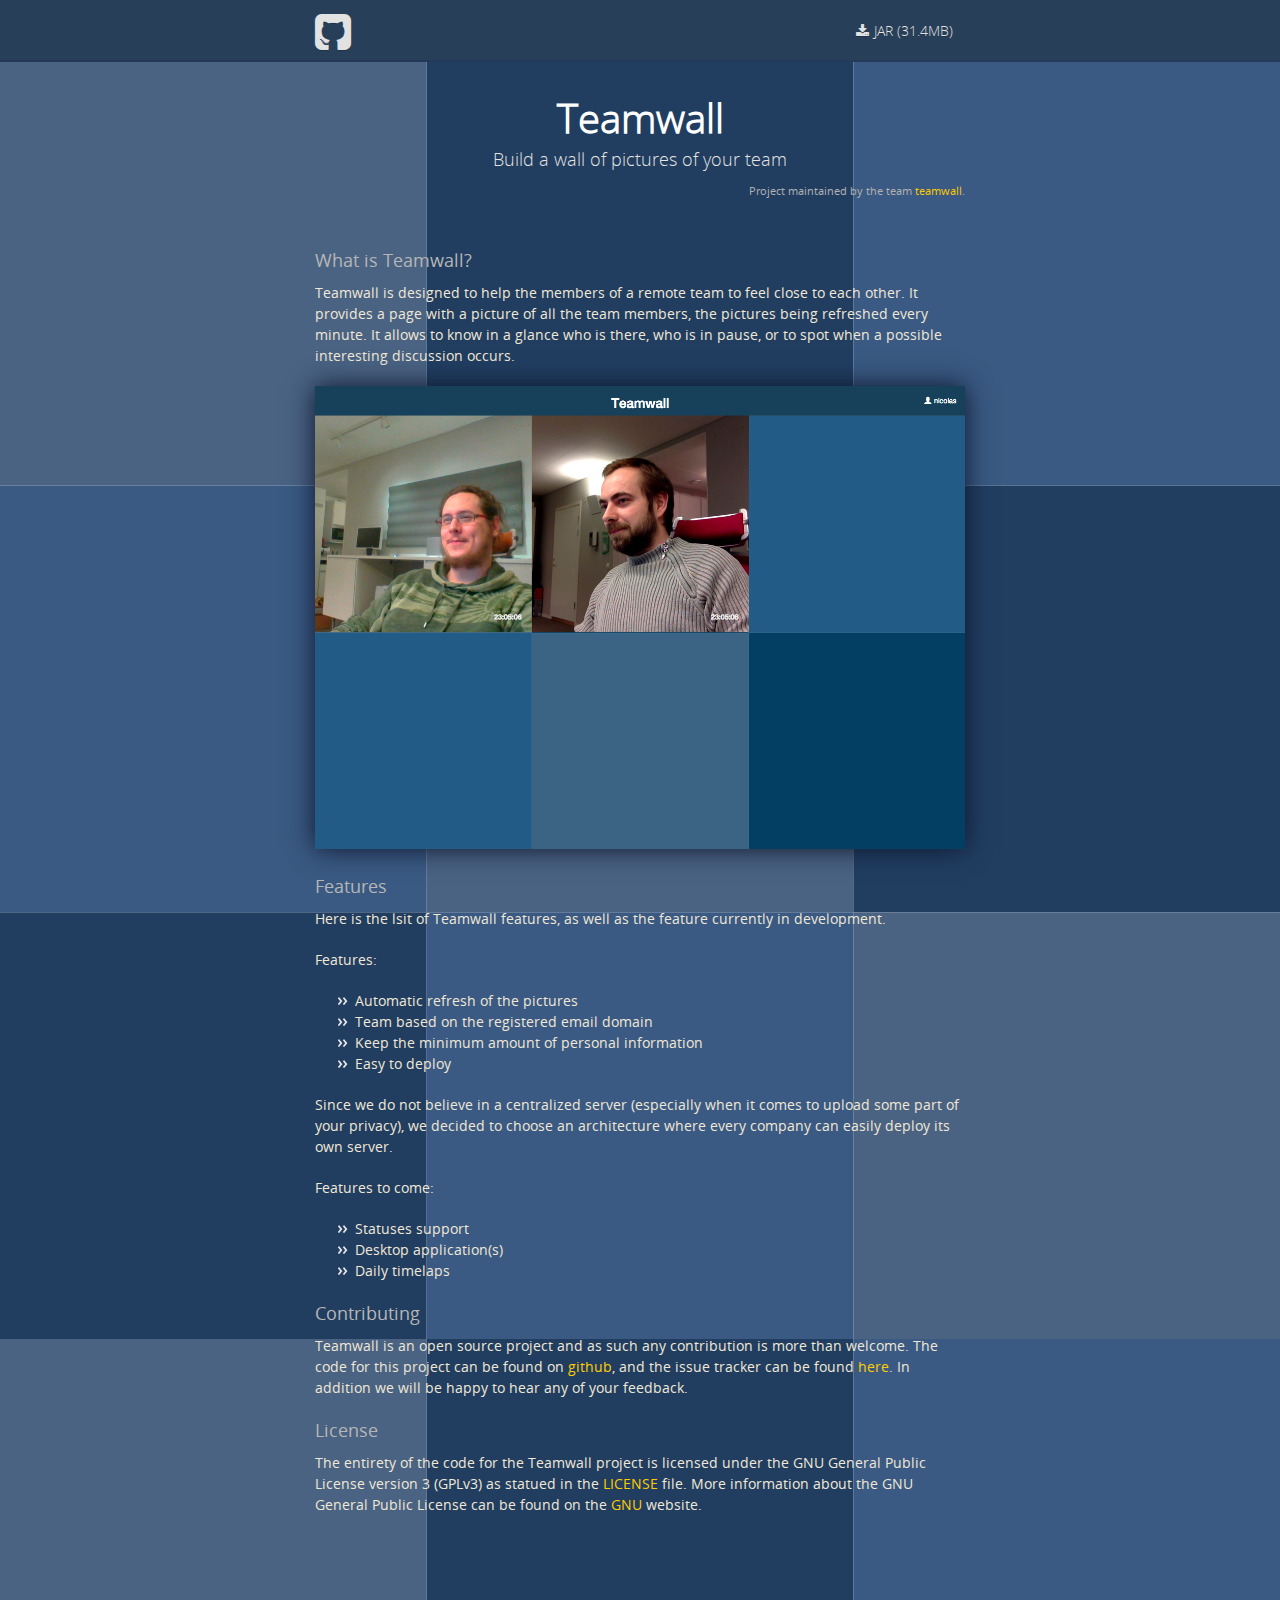
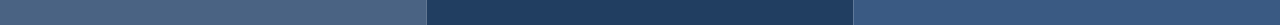
==== commit f0804b60: "Adds links to jar for v1.0.0" ====
--- a/index.html
+++ b/index.html
@@ -23,8 +23,7 @@
       <div id="header">
         <nav>
           <li class="fork"><a class="big-github-icon" href="https://github.com/teamwall/teamwall"><i class="fa fa-github-square fa-3x"></i></a></li>
-          <li class="downloads"><a href="https://www.google.com"><i class="fa fa-download"></i>JAR</a></li>
-          <li class="downloads"><a href="https://github.com/teamwall/teamwall/zipball/master"><i class="fa fa-file-archive-o"></i>ZIP</a></li>
+          <li class="downloads"><a href="https://github.com/teamwall/teamwall/releases/download/v1.0.0/teamwall-1.0.0.jar"><i class="fa fa-download"></i>JAR (31.4MB)</a></li>
         </nav>
       </div><!-- end header -->
 
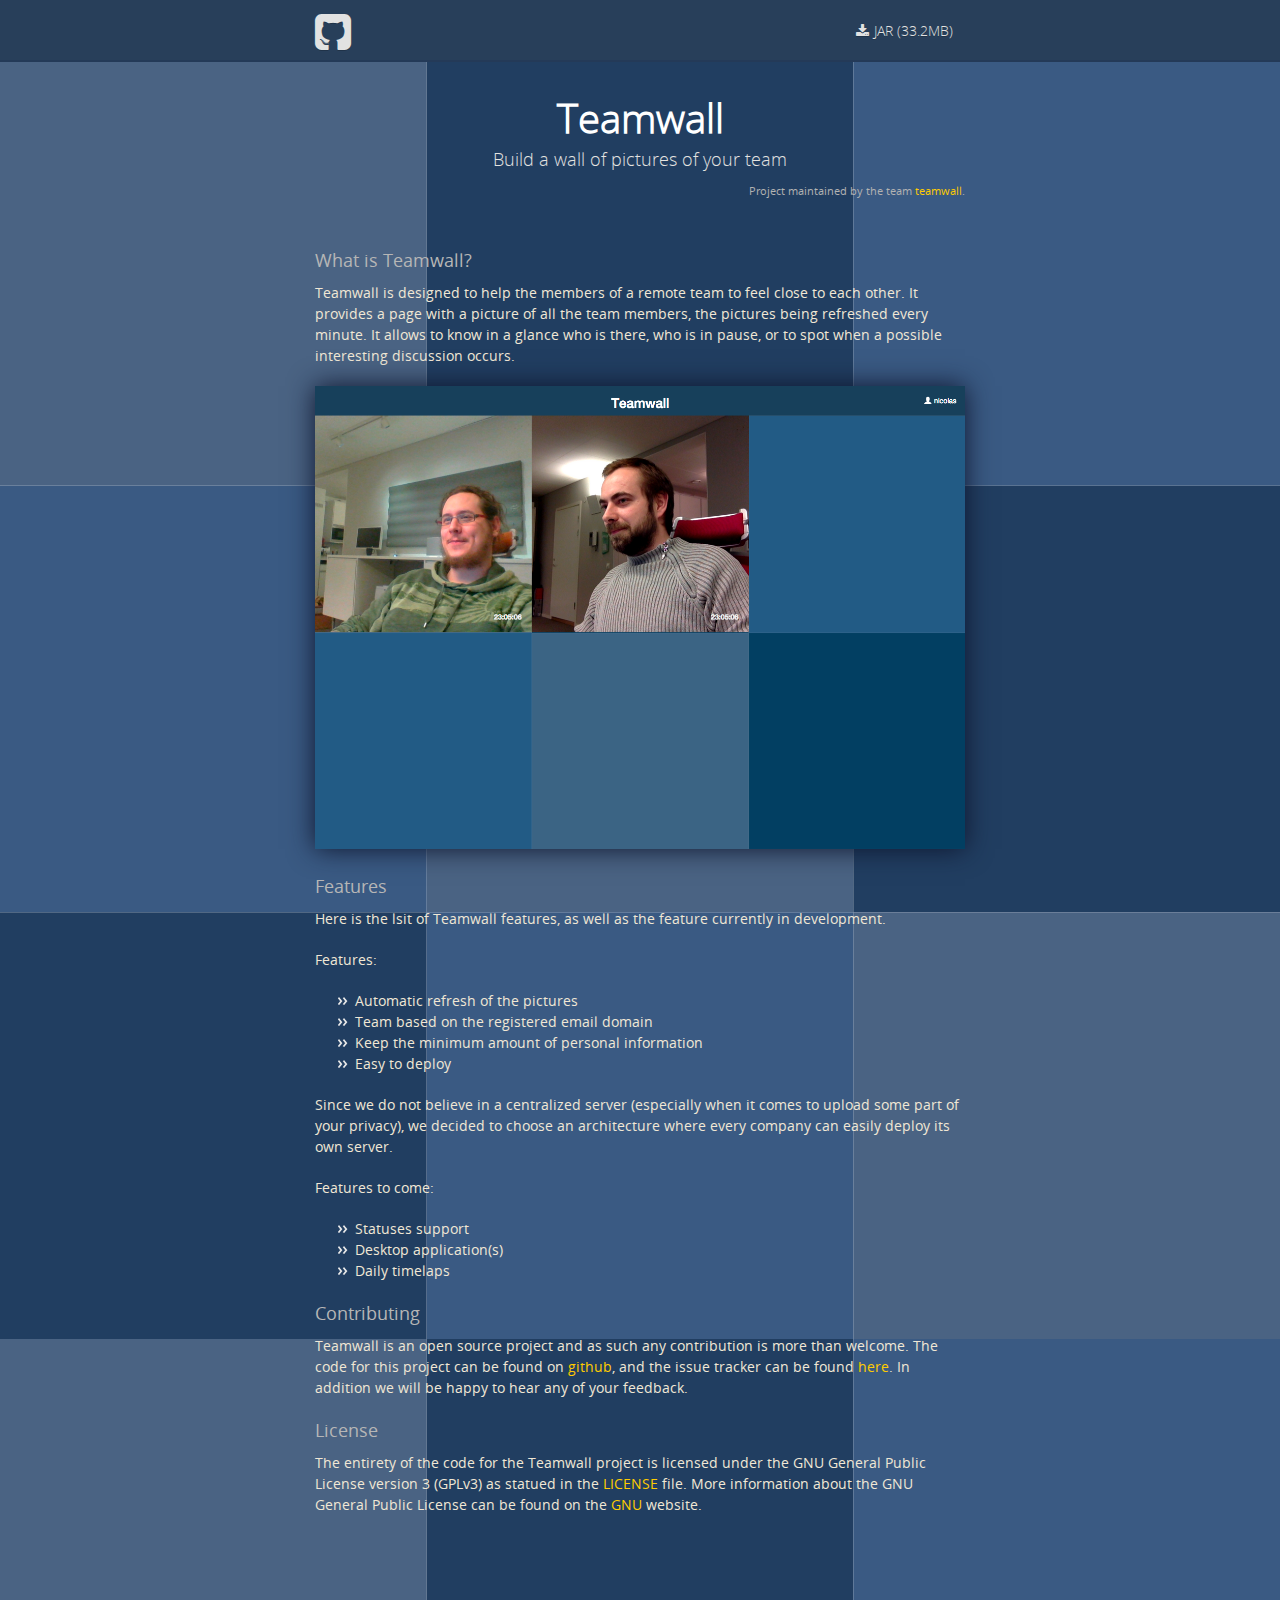
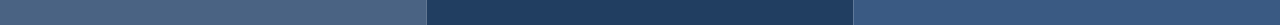
==== commit c57f6275: "Updates pointer to version 1.1.0" ====
--- a/index.html
+++ b/index.html
@@ -23,7 +23,7 @@
       <div id="header">
         <nav>
           <li class="fork"><a class="big-github-icon" href="https://github.com/teamwall/teamwall"><i class="fa fa-github-square fa-3x"></i></a></li>
-          <li class="downloads"><a href="https://github.com/teamwall/teamwall/releases/download/v1.0.0/teamwall-1.0.0.jar"><i class="fa fa-download"></i>JAR (31.4MB)</a></li>
+          <li class="downloads"><a href="https://github.com/teamwall/teamwall/releases/download/v1.1.0/teamwall-1.1.0.jar"><i class="fa fa-download"></i>JAR (33.2MB)</a></li>
         </nav>
       </div><!-- end header -->
 
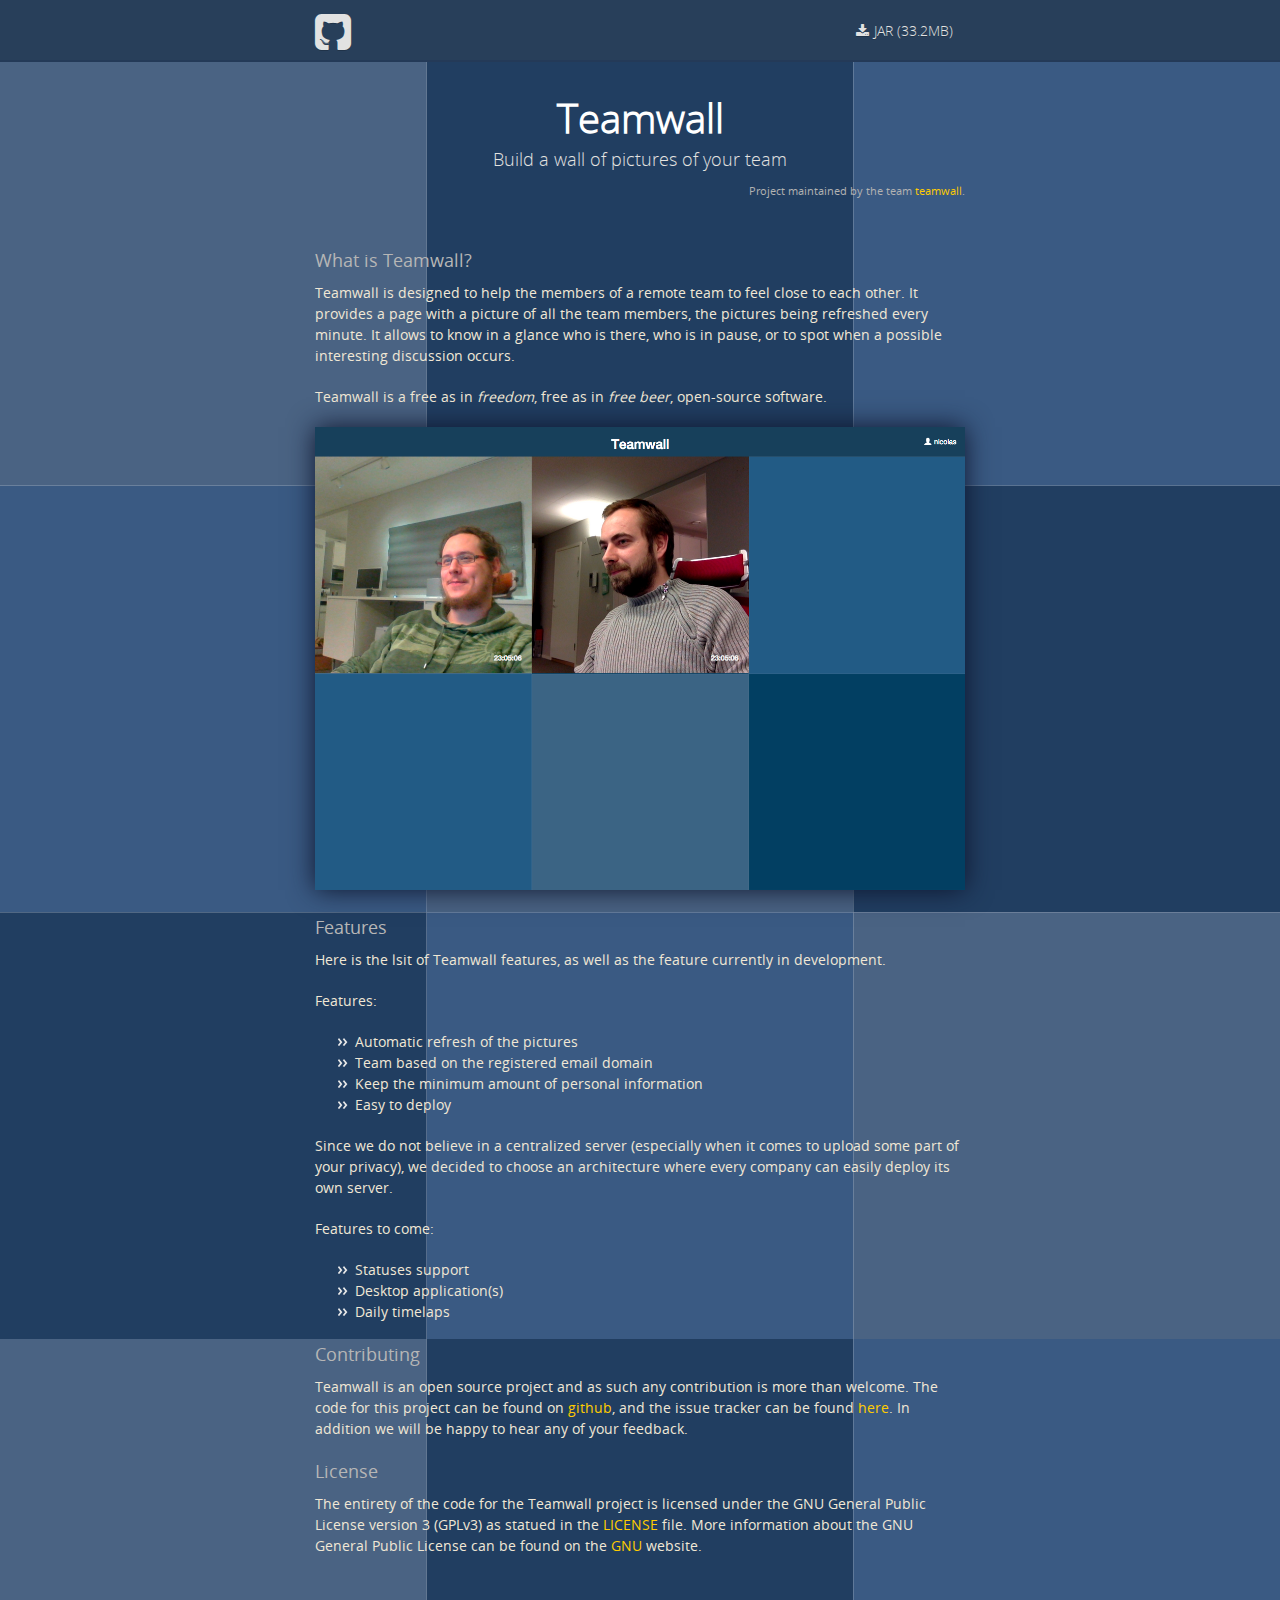
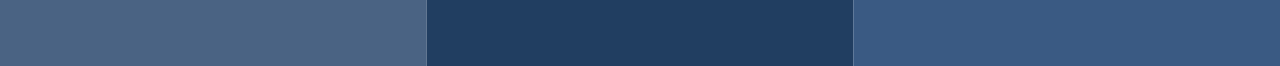
==== commit 98f7eedf: "Adds a paragraph about freedom, free beer, and oss" ====
--- a/index.html
+++ b/index.html
@@ -41,6 +41,8 @@
 
 <p>Teamwall is designed to help the members of a remote team to feel close to each other. It provides a page with a picture of all the team members, the pictures being refreshed every minute. It allows to know in a glance who is there, who is in pause, or to spot when a possible interesting discussion occurs.</p>
 
+<p>Teamwall is a free as in <i>freedom</i>, free as in <i>free beer</i>, open-source software.</p>
+
 <p><img class="screenshot" src="images/screenshot.png"></img></p>
         
 <h3><a id="features" class="anchor" href="#features" aria-hidden="true"><span class="octicon octicon-link"></span></a>Features</h3>
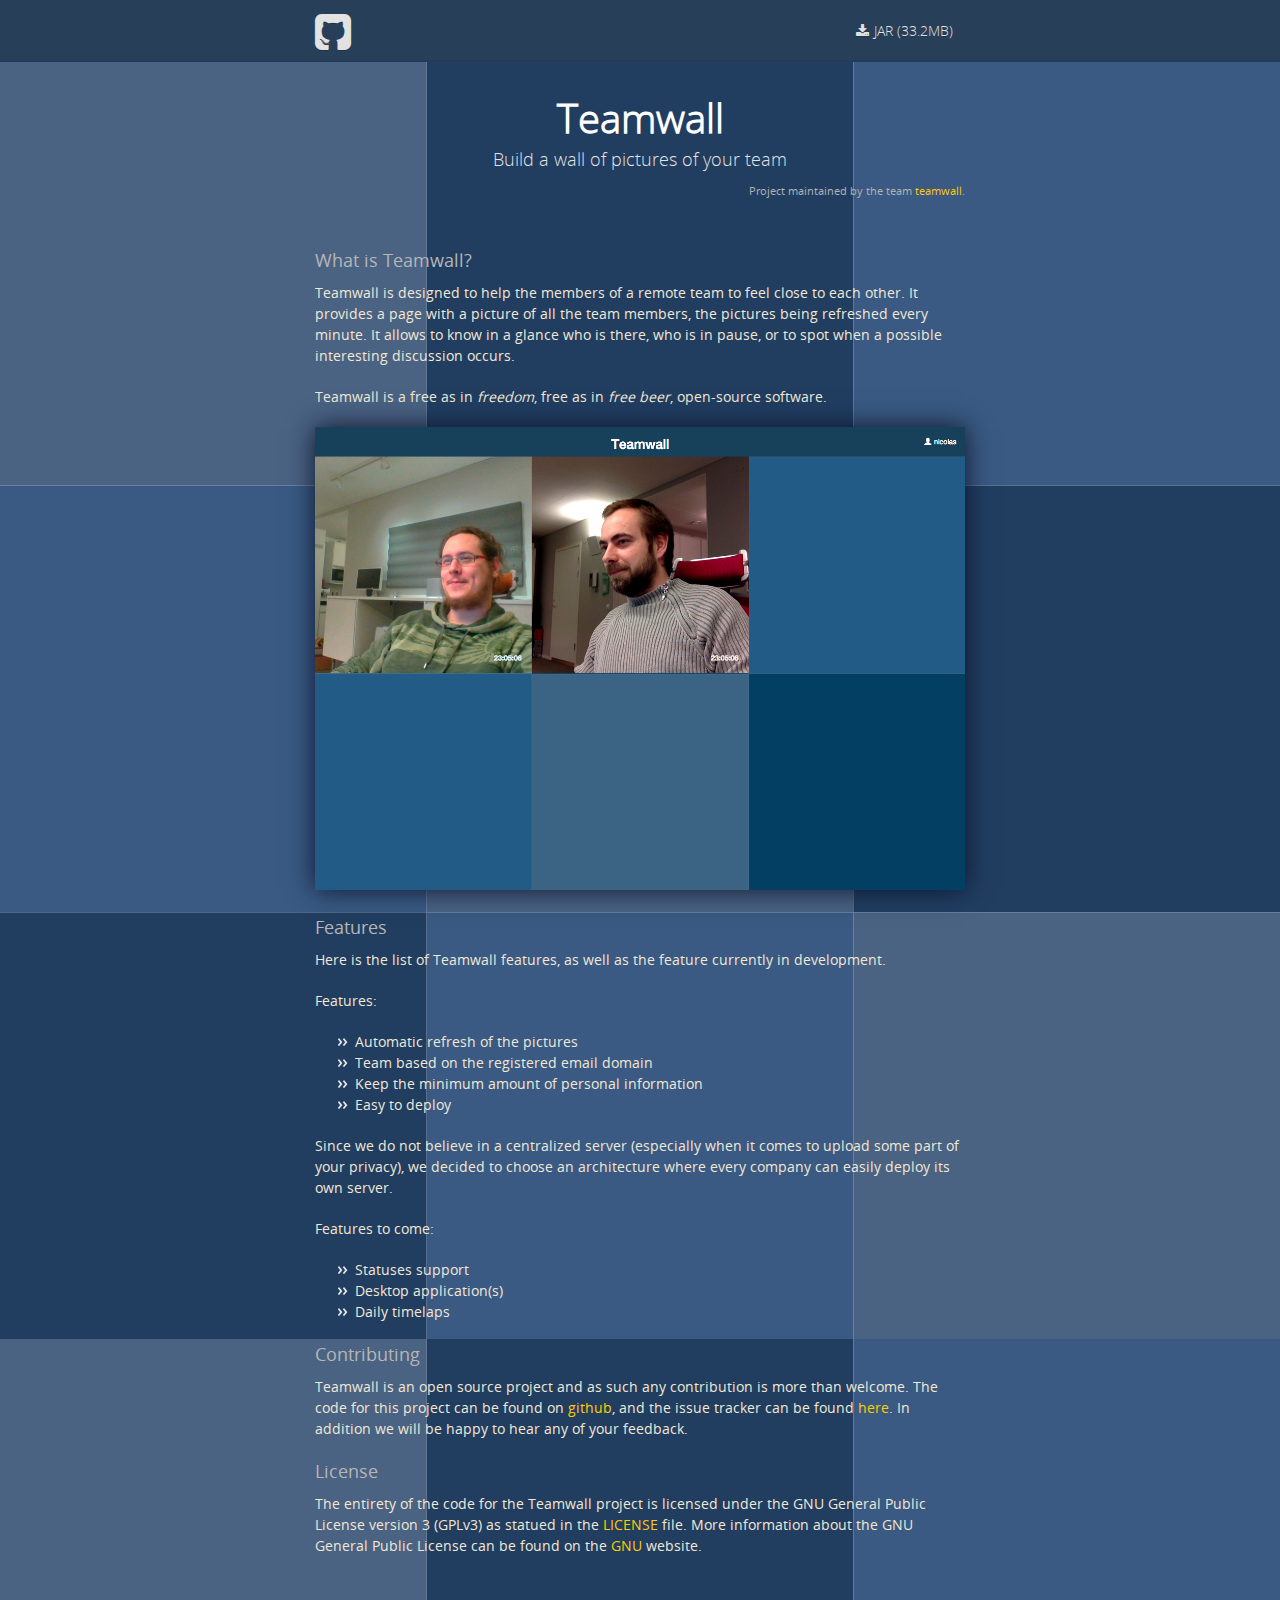
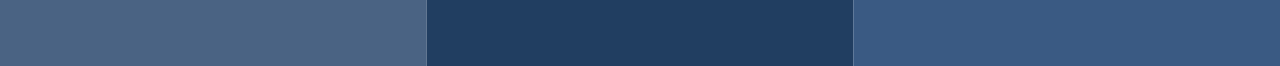
==== commit 67e0b1fb: "Fixes typo" ====
--- a/index.html
+++ b/index.html
@@ -47,7 +47,7 @@
         
 <h3><a id="features" class="anchor" href="#features" aria-hidden="true"><span class="octicon octicon-link"></span></a>Features</h3>
         
-<p>Here is the lsit of Teamwall features, as well as the feature currently in development.</p>
+<p>Here is the list of Teamwall features, as well as the feature currently in development.</p>
 <p>Features:</p>
 <ul>
   <li>Automatic refresh of the pictures</li>
